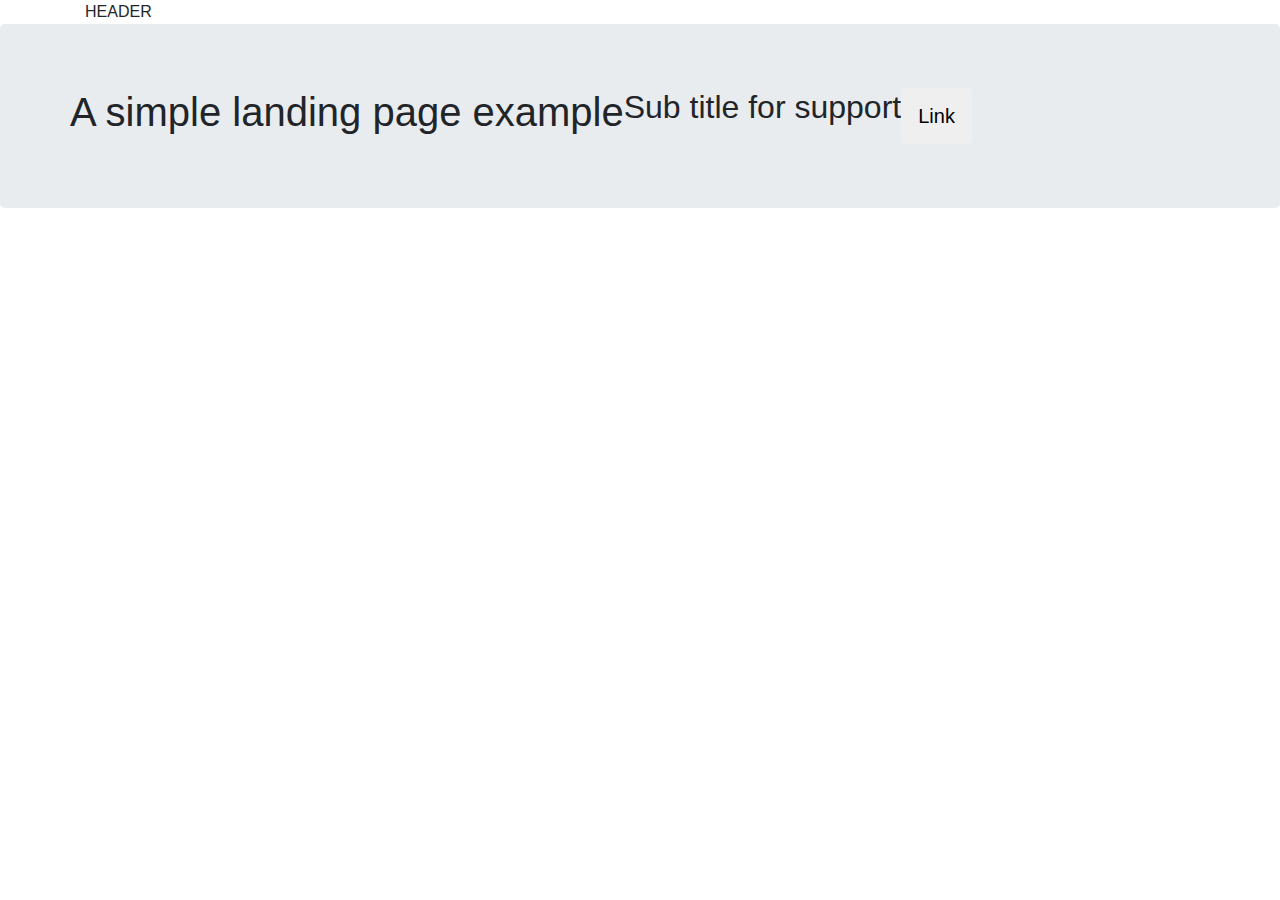
==== LandingPage/index.html @ bae32013 "initial commit" ====
<!DOCTYPE html>
<html>
  <head>
    <meta charset="utf-8">
    <meta http-equiv="X-UA-Compatible" content="IE=edge">
    <meta name="viewport" content="width=device-width, initial-scale=1">
    <title>Landing page</title>

    <link rel="stylesheet" href="assets/css/bootstrap.min.css">
    <link rel="stylesheet" href="assets/css/style.css">
    <!--[if lt IE 9]>
      <script src="https://oss.maxcdn.com/html5shiv/3.7.2/html5shiv.min.js">
</script>
      <script src="https://oss.maxcdn.com/respond/1.4.2/respond.min.js">
</script>
    <![endif]-->
  </head>
  <body>
    <div class="container">
      <!-- row 1 -->
      <div class="row">
        <header class="col-md-12">
          HEADER
        </header>
      </div>
    </div>
    <div class="jumbotron">
        <div class="container">
            <!-- row 1 -->
            <div class="row">
                    <h1>A simple landing page example</h1>
                    <h2>Sub title for support</h2>
                    <button type="button" class="btn btn-default btn-lg" href="#">Link</button>
            </div>
        </div>
    </div>

    <script src="assets/js/jquery-3.3.1.min.js"></script>
    <script src="assets/js/bootstrap.bundle.min.js"></script>
  </body>
</html>
---- LandingPage/assets/css/style.css ----
/* custom styles */

.show-box {
    border: 1px solid red;
}
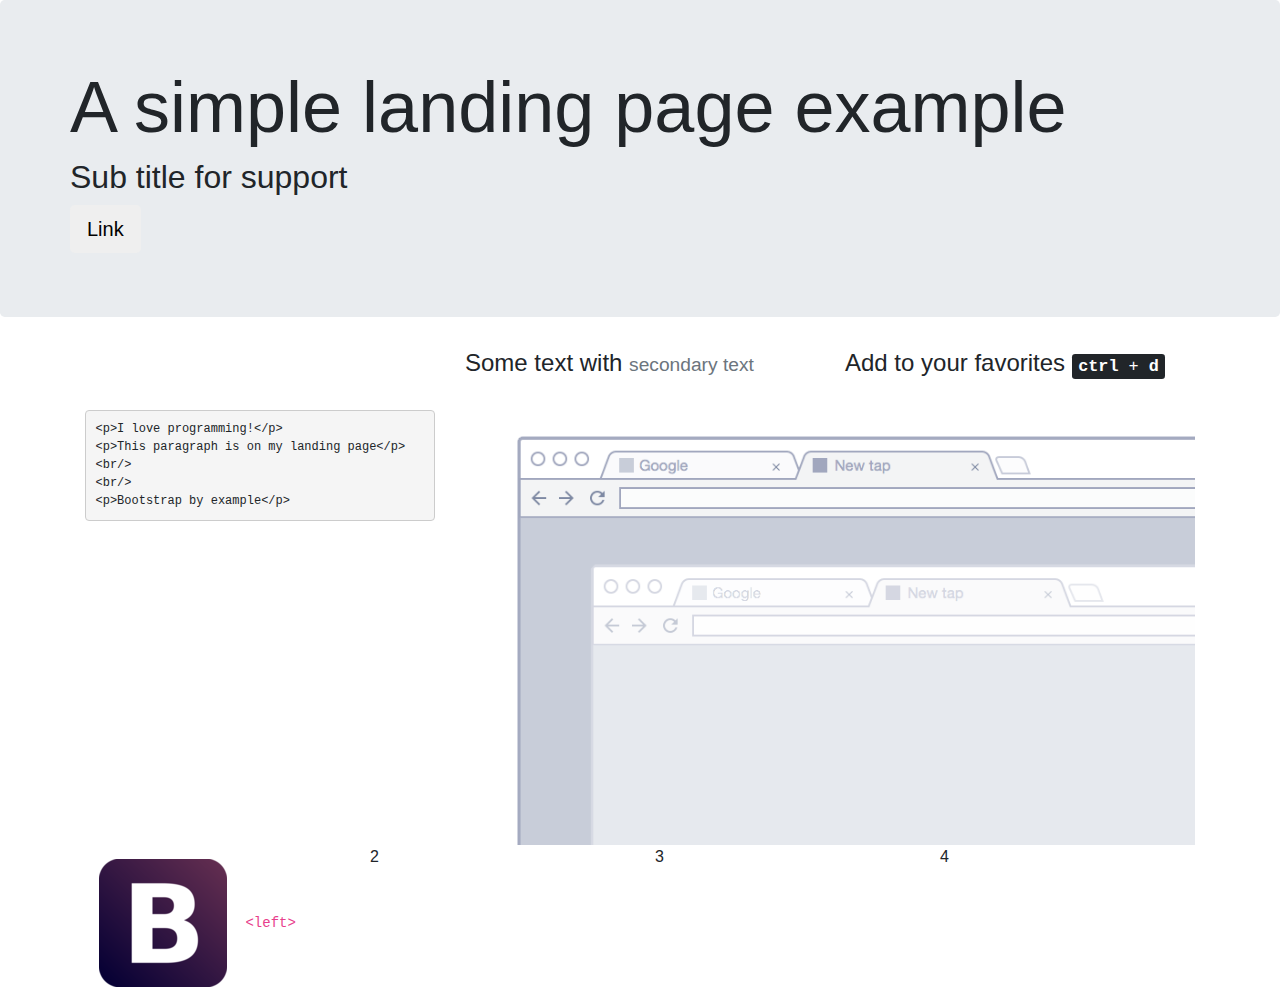
==== commit 99095817: "working on the landing page" ====
--- a/LandingPage/index.html
+++ b/LandingPage/index.html
@@ -16,23 +16,56 @@
     <![endif]-->
   </head>
   <body>
+    <div class="jumbotron">
+        <div class="container">
+            <!-- row jumbotron -->
+            <div class="row">
+                <div>
+                    <h1 class="display-3">A simple landing page example</h1>
+                    <h2>Sub title for support</h2>
+                    <button type="button" class="btn btn-default btn-lg" href="#">Link</button>
+                </div>
+            </div>
+        </div>
+    </div>
+    
+    <!-- Final Conainer -->
     <div class="container">
       <!-- row 1 -->
+      <div class="row justify-content-end">
+        <div class="col-4"><h4>Some text with <small class="text-muted">secondary text</small></h4></div>
+        <div class="col-4"><h4>Add to your favorites <small><kbd><kbd>ctrl</kbd> + <kbd>d</kbd></kbd></small></h4></div>
+      </div>
+
+      <!-- row 2 -->
       <div class="row">
-        <header class="col-md-12">
-          HEADER
-        </header>
+        <div class="col-4 pt-4">
+          <div class="landing-code">
+            </pre>
+              &lt;p&gt;I love programming!&lt;/p&gt;<br />
+              &lt;p&gt;This paragraph is on my landing page&lt;/p&gt;<br />
+              &lt;br/&gt;<br />
+              &lt;br/&gt;<br />
+              &lt;p&gt;Bootstrap by example&lt;/p&gt;
+            </pre>
+          </div>
+        </div>
+        <div class="col-8">
+          <img src="assets/img/center.png" class="img-fluid" alt="Web design" />
+        </div>
       </div>
-    </div>
-    <div class="jumbotron">
-        <div class="container">
-            <!-- row 1 -->
-            <div class="row">
-                    <h1>A simple landing page example</h1>
-                    <h2>Sub title for support</h2>
-                    <button type="button" class="btn btn-default btn-lg" href="#">Link</button>
-            </div>
+
+      <!-- row 3 -->
+      <div class="row">
+        <div class="col-3">
+          <img src="assets/img/bs.png" alt="Bootstrap" />
+          <code>&lt;left&gt;</code>
         </div>
+        <div class="col-3">2</div>
+        <div class="col-3">3</div>
+        <div class="col-3">4</div>
+      </div>
+
     </div>
 
     <script src="assets/js/jquery-3.3.1.min.js"></script>
--- a/LandingPage/assets/css/style.css
+++ b/LandingPage/assets/css/style.css
@@ -3,3 +3,18 @@
 .show-box {
     border: 1px solid red;
 }
+
+.landing-code {
+    background-color: #F5F5F5;
+    border: 1px solid #cccccc;
+    border-radius: 4px;
+    padding: 9.5px;
+    font-size: 12px;
+    word-break: break-all;
+    word-wrap: break-word;
+    font-family: Menlo, Monaco, Consolas, "Courier New", monospace;
+}
+
+.promo-img {
+    width: 700px;
+}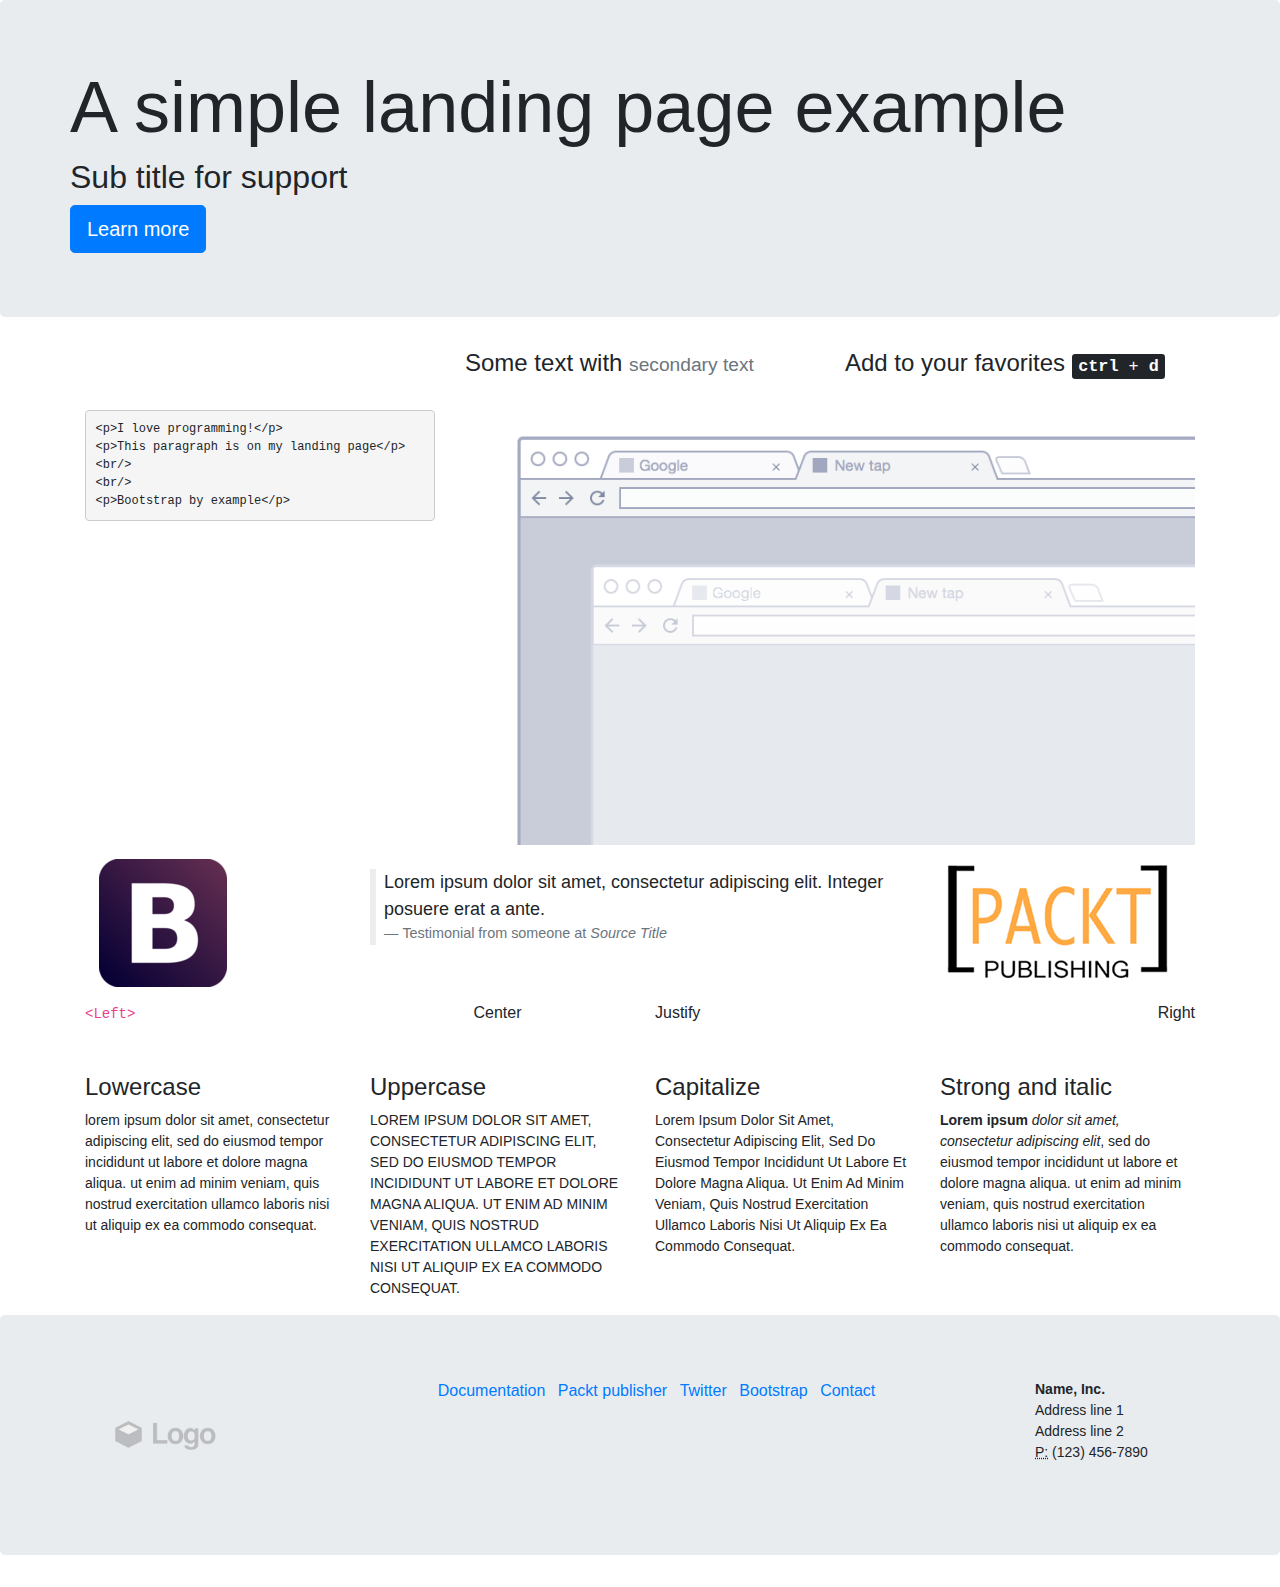
==== commit 0de494e8: "adding the types of text and the footer" ====
--- a/LandingPage/index.html
+++ b/LandingPage/index.html
@@ -23,7 +23,7 @@
                 <div>
                     <h1 class="display-3">A simple landing page example</h1>
                     <h2>Sub title for support</h2>
-                    <button type="button" class="btn btn-default btn-lg" href="#">Link</button>
+                    <a class="btn btn-primary btn-lg" href="#" role="button">Learn more</a>
                 </div>
             </div>
         </div>
@@ -58,14 +58,80 @@
       <!-- row 3 -->
       <div class="row">
         <div class="col-3">
-          <img src="assets/img/bs.png" alt="Bootstrap" />
-          <code>&lt;left&gt;</code>
+          <img src="assets/img/bs.png" class="img-fluid" alt="Bootstrap" />
         </div>
-        <div class="col-3">2</div>
-        <div class="col-3">3</div>
-        <div class="col-3">4</div>
+        <div class="col-6 pt-4">
+          <blockquote class="blockquote promo-text">
+            <p class="mb-0">Lorem ipsum dolor sit amet, consectetur adipiscing elit. Integer posuere erat a ante.</p>
+            <footer class="blockquote-footer">Testimonial from someone at <cite title="Source Title">Source Title</cite></footer>
+          </blockquote>
+        </div>
+        <div class="col-3">
+          <img src="assets/img/packt.png" class="img-fluid" alt="Packt Publishing" />
+        </div>
+        
       </div>
 
+      <!-- row 4 -->
+      <div class="row">
+        <div class="col-3">
+          <code>&lt;Left&gt;</code>
+        </div>
+        <div class="col-3 text-center">Center</div>
+        <div class="col-3 text-justify">Justify</div>
+        <div class="col-3 text-right">Right</div>
+      </div>
+
+      <!-- row 5 -->
+      <div class="row mt-5 promo-p">
+        <div class="col-3">
+          <h4>Lowercase</h4>
+          <p class="text-lowercase">lorem ipsum dolor sit amet, consectetur adipiscing elit, sed do eiusmod tempor incididunt ut labore et dolore magna aliqua. 
+            ut enim ad minim veniam, quis nostrud exercitation ullamco laboris nisi ut aliquip ex ea commodo consequat.</p>
+        </div>
+        <div class="col-3">
+            <h4>Uppercase</h4>
+            <p class="text-uppercase">lorem ipsum dolor sit amet, consectetur adipiscing elit, sed do eiusmod tempor incididunt ut labore et dolore magna aliqua. 
+              ut enim ad minim veniam, quis nostrud exercitation ullamco laboris nisi ut aliquip ex ea commodo consequat.</p>
+        </div>
+        <div class="col-3">
+            <h4>Capitalize</h4>
+            <p class="text-capitalize">lorem ipsum dolor sit amet, consectetur adipiscing elit, sed do eiusmod tempor incididunt ut labore et dolore magna aliqua. 
+              ut enim ad minim veniam, quis nostrud exercitation ullamco laboris nisi ut aliquip ex ea commodo consequat.</p>
+        </div>
+        <div class="col-3">
+            <h4>Strong and italic</h4>
+            <p><span class="font-weight-bold">Lorem ipsum</span> <span class="font-italic">dolor sit amet, consectetur adipiscing elit</span>, sed do eiusmod tempor incididunt ut labore et dolore magna aliqua. 
+              ut enim ad minim veniam, quis nostrud exercitation ullamco laboris nisi ut aliquip ex ea commodo consequat.</p>
+        </div>
+      </div>
+    </div>
+    <div class="jumbotron">
+        <div class="container">
+            <!-- row jumbotron -->
+            <div class="row">
+                <div class="col-2">
+                    <img src="assets/img/logo.png" class="img-fluid" alt="Logo" />
+                </div>
+                <div class="col-8 pl-5">
+                  <ul class="list-inline text-center">
+                    <li class="list-inline-item"><a href="#">Documentation</a></li>
+                    <li class="list-inline-item"><a href="#">Packt publisher</a></li>
+                    <li class="list-inline-item"><a href="#">Twitter</a></li>
+                    <li class="list-inline-item"><a href="#">Bootstrap</a></li>
+                    <li class="list-inline-item"><a href="#">Contact</a></li>
+                  </ul>
+                </div>
+                <div class="col-2 promo-p">
+                  <address>
+                    <strong>Name, Inc.</strong><br>
+                    Address line 1<br>
+                    Address line 2<br>
+                    <abbr title="Phone">P:</abbr> (123) 456-7890
+                  </address>
+                </div>
+            </div>
+        </div>
     </div>
 
     <script src="assets/js/jquery-3.3.1.min.js"></script>
--- a/LandingPage/assets/css/style.css
+++ b/LandingPage/assets/css/style.css
@@ -15,6 +15,12 @@
     font-family: Menlo, Monaco, Consolas, "Courier New", monospace;
 }
 
-.promo-img {
-    width: 700px;
+.promo-text {
+    font-size: 18px;
+    border-left: solid #EDEDED 6px;
+    padding-left: 8px;
+}
+
+.promo-p {
+    font-size: 14px;
 }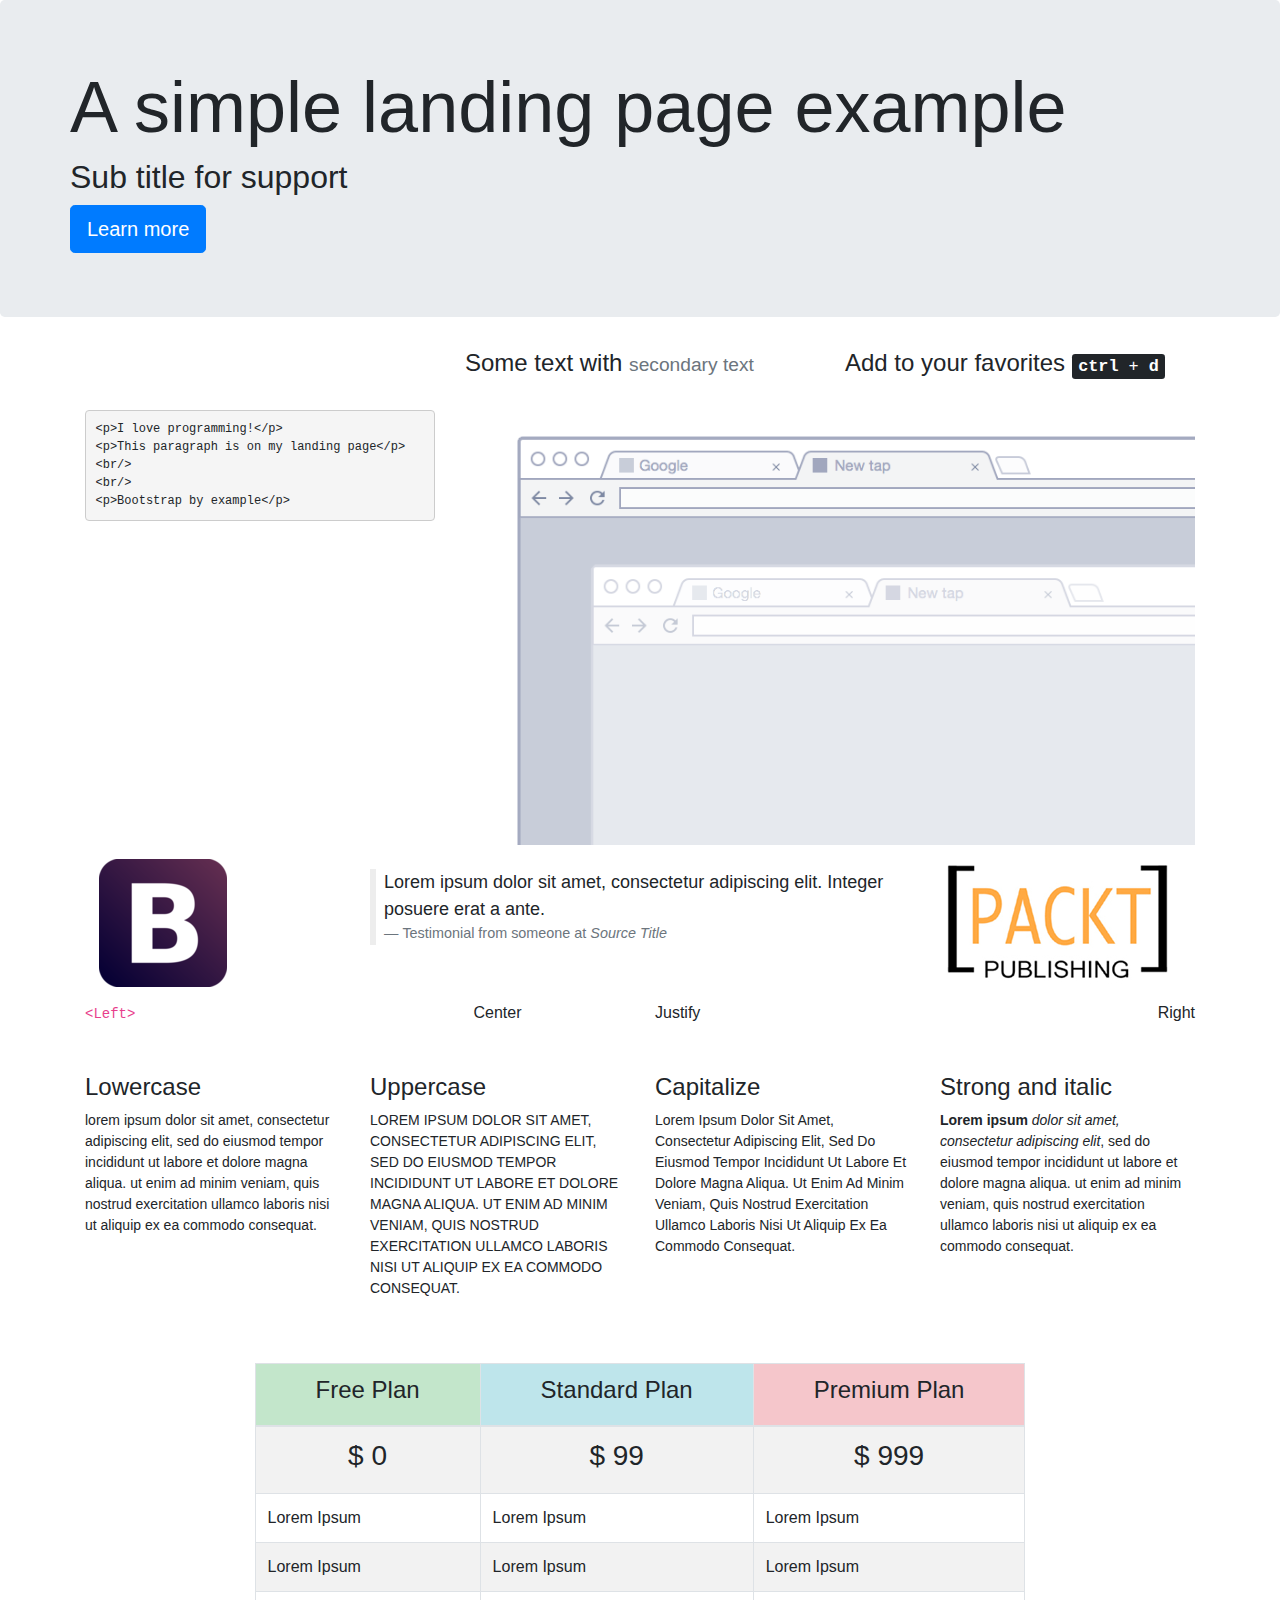
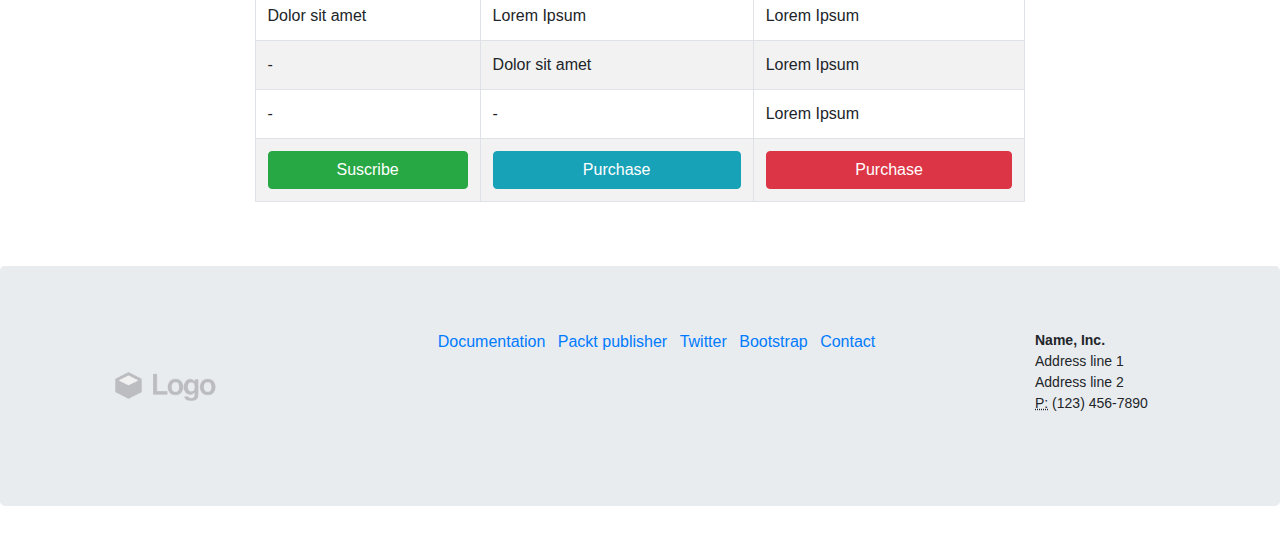
==== commit f729a812: "adding the price table" ====
--- a/LandingPage/index.html
+++ b/LandingPage/index.html
@@ -106,32 +106,92 @@
         </div>
       </div>
     </div>
+    <!-- price table -->
+    <div class="container">
+      <div class="row justify-content-md-center mt-5 mb-5">
+        <div class"col-10">
+          <table class="table table-striped table-bordered table-hover price-table">
+            <thead>
+              <th class="table-success">
+                <h4 class="text-center pl-5 pr-5">Free Plan</h4>
+              </th>
+              <th class="table-info">
+                <h4 class="text-center pl-5 pr-5">Standard Plan</h4>
+              </th>
+              <th class="table-danger">
+                <h4 class="text-center pl-5 pr-5">Premium Plan</h4>
+              </th>
+            </thead>
+            <tbody>
+              <tr>
+                <td><h3 class="text-center">$ 0</h3></td>
+                <td><h3 class="text-center">$ 99</h3></td>
+                <td><h3 class="text-center">$ 999</h3></td>
+              </tr>
+              <tr>
+                <td>Lorem Ipsum</td>
+                <td>Lorem Ipsum</td>
+                <td>Lorem Ipsum</td>
+              </tr>
+              <tr>
+                <td>Lorem Ipsum</td>
+                <td>Lorem Ipsum</td>
+                <td>Lorem Ipsum</td>
+              </tr>
+              <tr>
+                <td>Dolor sit amet</td>
+                <td>Lorem Ipsum</td>
+                <td>Lorem Ipsum</td>
+              </tr>
+              <tr>
+                <td>-</td>
+                <td>Dolor sit amet</td>
+                <td>Lorem Ipsum</td>
+              </tr>
+              <tr>
+                <td>-</td>
+                <td>-</td>
+                <td>Lorem Ipsum</td>
+              </tr>
+              <tr>
+                <td><a href="#" class="btn btn-success btn-block">Suscribe</a></td>
+                <td><a href="#" class="btn btn-info btn-block">Purchase</a></td>
+                <td><a href="#" class="btn btn-danger btn-block">Purchase</a></td>
+              </tr>
+            </tbody>
+          </table>
+        </div>
+      </div>
+    </div>
+    <!-- price table end -->
+    <!-- footer --> 
     <div class="jumbotron">
-        <div class="container">
-            <!-- row jumbotron -->
-            <div class="row">
-                <div class="col-2">
-                    <img src="assets/img/logo.png" class="img-fluid" alt="Logo" />
-                </div>
-                <div class="col-8 pl-5">
-                  <ul class="list-inline text-center">
-                    <li class="list-inline-item"><a href="#">Documentation</a></li>
-                    <li class="list-inline-item"><a href="#">Packt publisher</a></li>
-                    <li class="list-inline-item"><a href="#">Twitter</a></li>
-                    <li class="list-inline-item"><a href="#">Bootstrap</a></li>
-                    <li class="list-inline-item"><a href="#">Contact</a></li>
-                  </ul>
-                </div>
-                <div class="col-2 promo-p">
-                  <address>
-                    <strong>Name, Inc.</strong><br>
-                    Address line 1<br>
-                    Address line 2<br>
-                    <abbr title="Phone">P:</abbr> (123) 456-7890
-                  </address>
-                </div>
-            </div>
-        </div>
+      <footer class="container">
+          <!-- row jumbotron -->
+          <div class="row">
+              <div class="col-2">
+                  <img src="assets/img/logo.png" class="img-fluid" alt="Logo" />
+              </div>
+              <div class="col-8 pl-5">
+                <ul class="list-inline text-center">
+                  <li class="list-inline-item"><a href="#">Documentation</a></li>
+                  <li class="list-inline-item"><a href="#">Packt publisher</a></li>
+                  <li class="list-inline-item"><a href="#">Twitter</a></li>
+                  <li class="list-inline-item"><a href="#">Bootstrap</a></li>
+                  <li class="list-inline-item"><a href="#">Contact</a></li>
+                </ul>
+              </div>
+              <div class="col-2 promo-p">
+                <address>
+                  <strong>Name, Inc.</strong><br>
+                  Address line 1<br>
+                  Address line 2<br>
+                  <abbr title="Phone">P:</abbr> (123) 456-7890
+                </address>
+              </div>
+          </footer>
+        </div>
+        <!-- footer end --> 
     </div>
 
     <script src="assets/js/jquery-3.3.1.min.js"></script>
--- a/LandingPage/assets/css/style.css
+++ b/LandingPage/assets/css/style.css
@@ -23,4 +23,4 @@
 
 .promo-p {
     font-size: 14px;
-}+}
